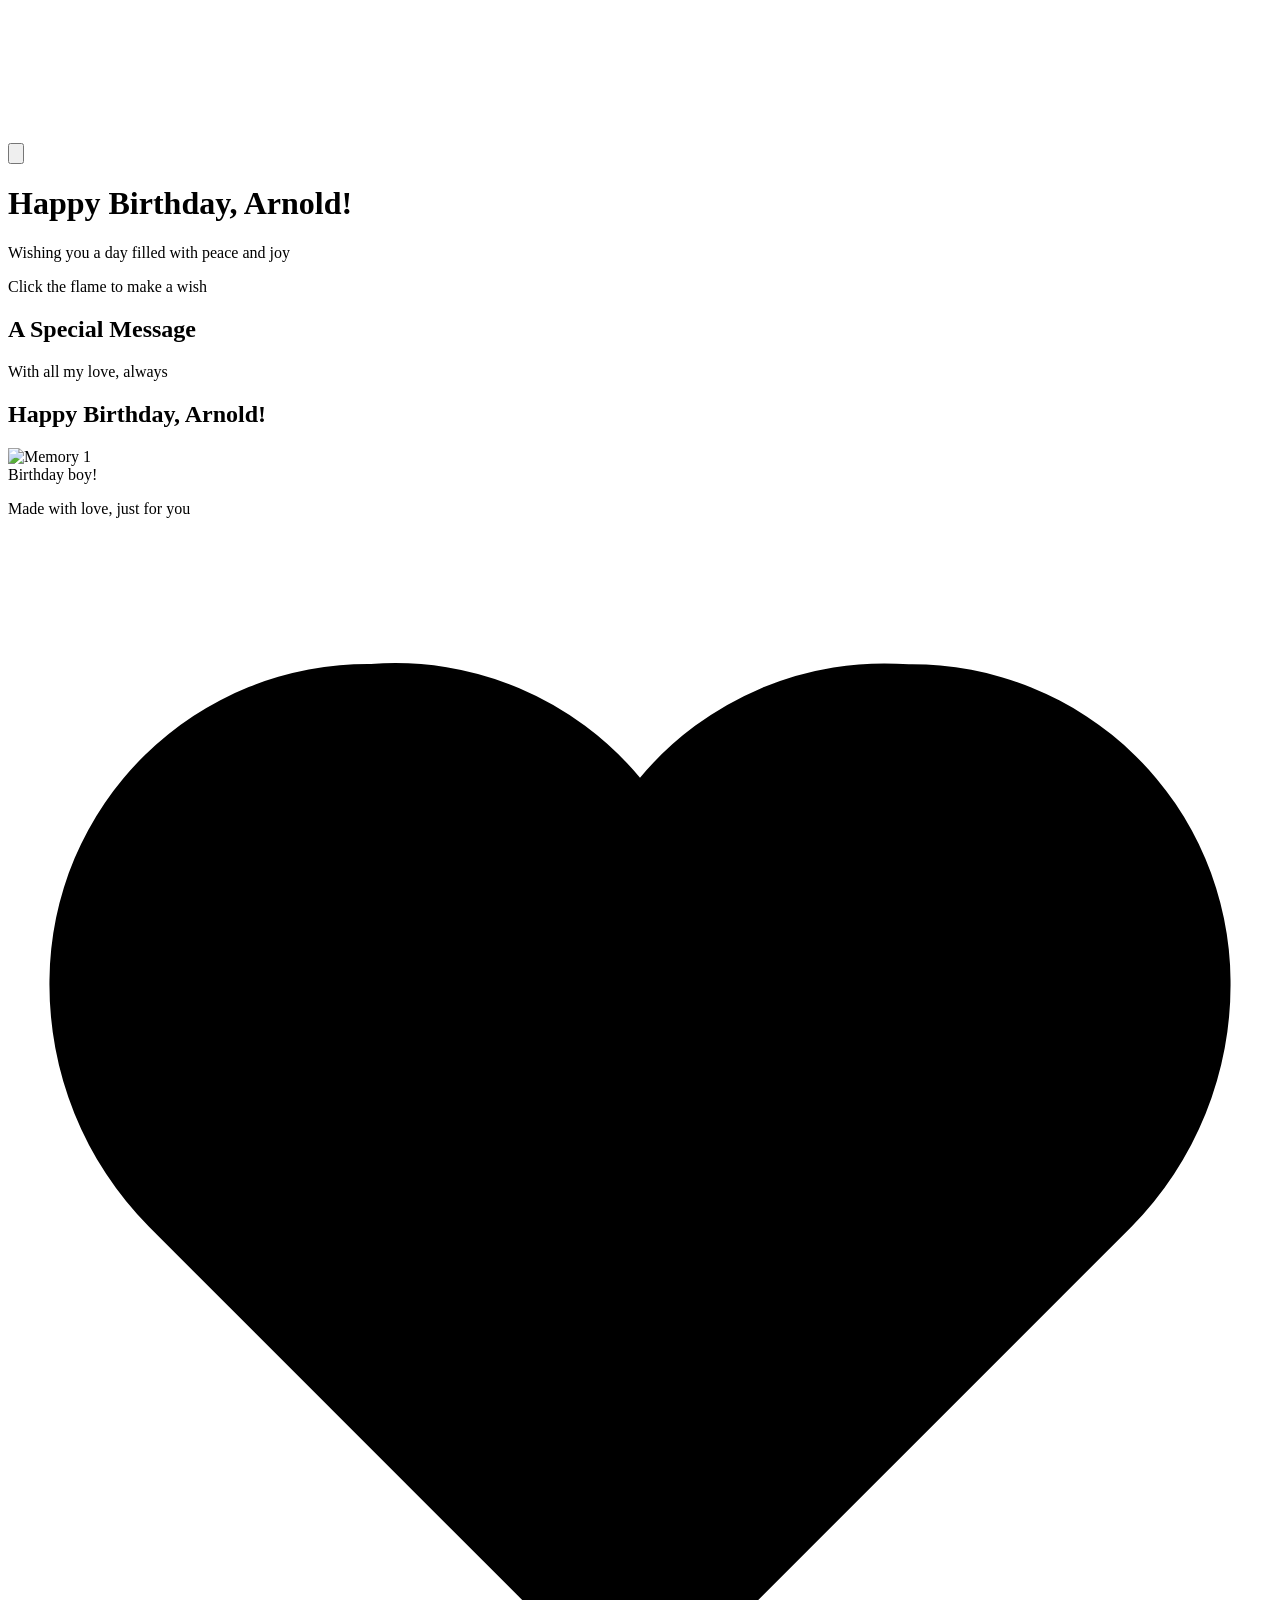
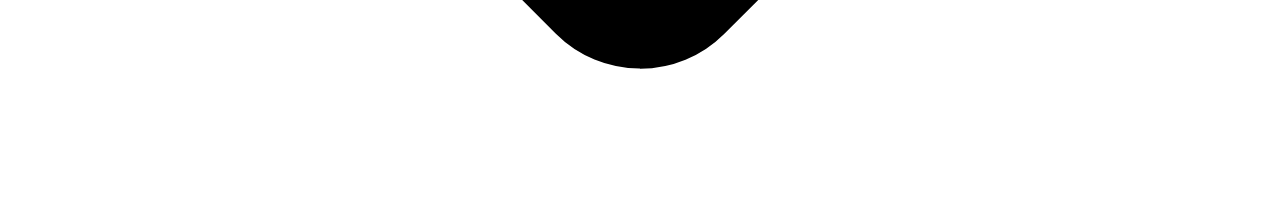
==== index.html @ 920c2932 "commercialized it" ====
<!DOCTYPE html>
<html lang="en">
<head>
    <meta charset="UTF-8">
    <meta name="viewport" content="width=device-width, initial-scale=1.0">
    <title>Happy Birthday, Arnold!</title>
    <link rel="stylesheet" href="styles.css">
    <link href="https://fonts.googleapis.com/css2?family=Great+Vibes&family=Cormorant+Garamond:wght@300;400;600&family=Montserrat:wght@300;400;500&display=swap" rel="stylesheet">
</head>
<body>
    <!-- Audio Element -->
    <audio id="bgMusic" loop>
        <!-- Ensure you have a file named 'happy-birthday.mp3' in the same folder -->
        <source src="happy-birthday.mp3" type="audio/mpeg">
        Your browser does not support the audio element.
    </audio>

    <!-- Music Toggle Button -->
    <button class="music-btn" id="musicToggle" aria-label="Toggle Music">
        <svg class="icon-play" viewBox="0 0 24 24" fill="none" stroke="currentColor" stroke-width="2">
            <polygon points="5 3 19 12 5 21 5 3"></polygon>
        </svg>
        <svg class="icon-pause" viewBox="0 0 24 24" fill="none" stroke="currentColor" stroke-width="2" style="display: none;">
            <rect x="6" y="4" width="4" height="16"></rect>
            <rect x="14" y="4" width="4" height="16"></rect>
        </svg>
    </button>

    <!-- Canvas for Confetti -->
    <canvas id="confettiCanvas"></canvas>

    <div class="floating-hearts" id="heartsContainer"></div>
    <div class="sparkles" id="sparklesContainer"></div>
    
    <main class="container">
        <header class="header">
            <h1 class="title">Happy Birthday, Arnold!</h1>
            <p class="subtitle">Wishing you a day filled with peace and joy</p>
        </header>

        <section class="cake-section">
            <div class="cake-wrapper" id="cakeWrapper">
                <div class="plate"></div>
                <div class="cake">
                    <div class="layer layer-bottom"></div>
                    <div class="layer layer-middle"></div>
                    <div class="layer layer-top"></div>
                    <div class="frosting"></div>
                    <div class="drip drip-1"></div>
                    <div class="drip drip-2"></div>
                    <div class="drip drip-3"></div>
                    <div class="drip drip-4"></div>
                    <div class="drip drip-5"></div>
                </div>
                
                <div class="candle-container">
                    <div class="candle">
                        <div class="wick"></div>
                        <div class="flame" id="flame">
                            <div class="flame-inner"></div>
                        </div>
                        <div class="glow" id="glow"></div>
                    </div>
                </div>
                
                <div class="click-hint" id="clickHint">
                    <span>Click the flame to make a wish</span>
                </div>
            </div>
        </section>

        <section class="message-section" id="messageSection">
            <div class="message-card">
                <div class="card-decoration top-left"></div>
                <div class="card-decoration top-right"></div>
                <div class="card-decoration bottom-left"></div>
                <div class="card-decoration bottom-right"></div>
                
                <h2 class="message-title">A Special Message</h2>
                <div id="typewriterContainer">
                    <p class="message-text" id="messageText1"></p>
                    <p class="message-text" id="messageText2"></p>
                </div>
                <p class="signature">With all my love, always</p>
            </div>
        </section>

        <section class="gallery-section">
            <h2 class="gallery-title">Happy Birthday, Arnold!</h2>
            <div class="gallery">
                <!-- Magical Photo Frame -->
                <div class="photo-frame">
                    <div class="magic-shine"></div>
                    <!-- Replace 'him.jpg' with your actual image file name -->
                    <img src="him.jpg" alt="Memory 1" class="photo">
                    <div class="photo-caption">Birthday boy!</div>
                </div>
            </div>
        </section>

        <footer class="footer">
            <p class="footer-text">Made with love, just for you</p>
            <div class="heart-icon">
                <svg viewBox="0 0 32 32" fill="currentColor">
                    <path d="M16 28.72a3 3 0 0 1-2.13-.88L3.57 17.54a8.72 8.72 0 0 1-2.52-6.25 8.06 8.06 0 0 1 8.14-8A8.06 8.06 0 0 1 16 6.17a8.06 8.06 0 0 1 6.81-2.87 8.06 8.06 0 0 1 8.14 8 8.72 8.72 0 0 1-2.52 6.25l-10.3 10.3a3 3 0 0 1-2.13.88z"/>
                </svg>
            </div>
        </footer>
    </main>

    <script src="script.js"></script>
</body>
</html>
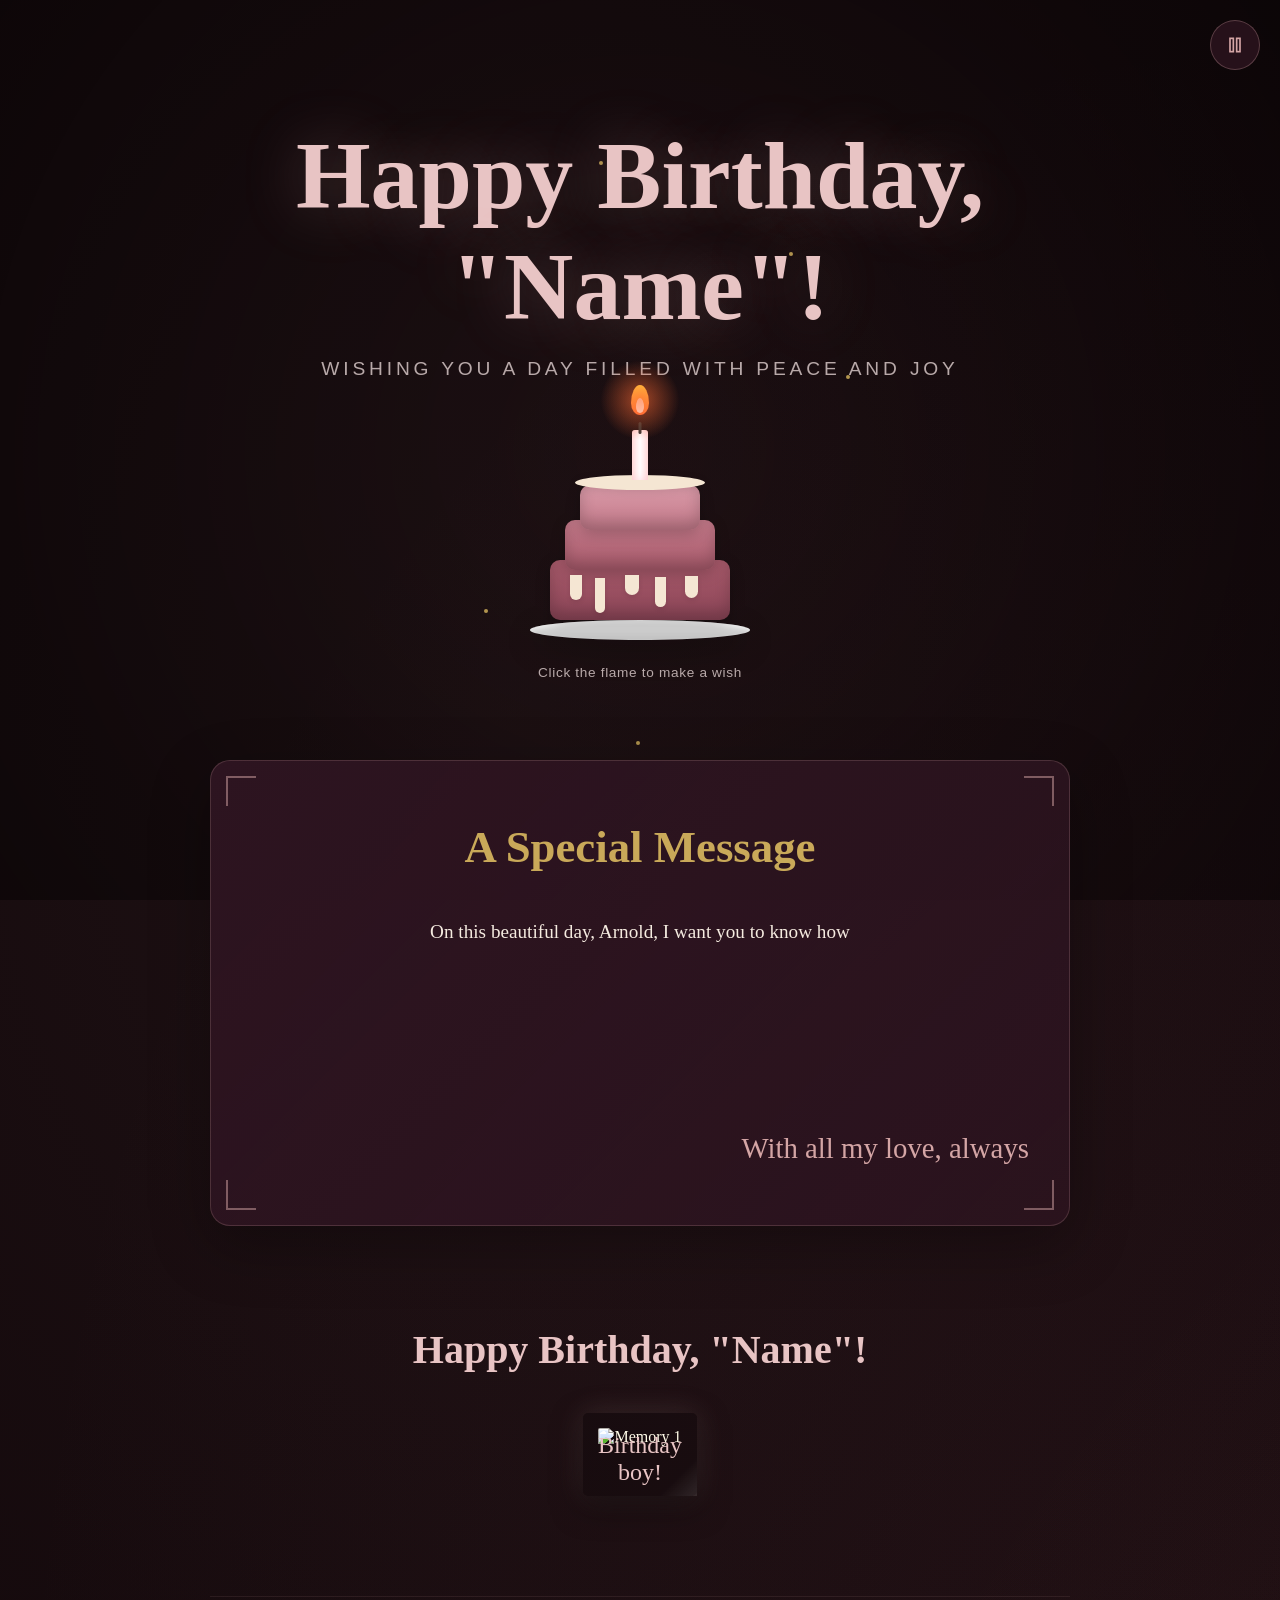
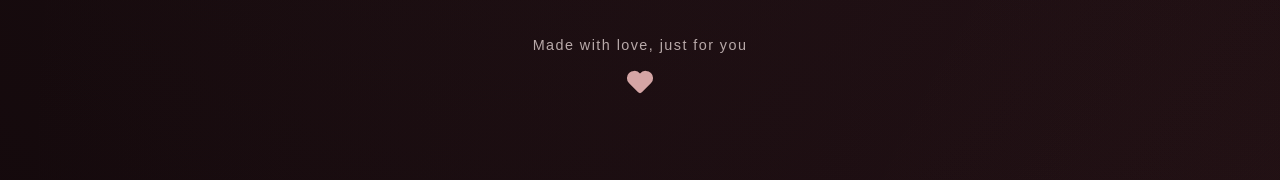
==== commit 2e5c5f5b: "fixed names and image" ====
--- a/index.html
+++ b/index.html
@@ -3,7 +3,7 @@
 <head>
     <meta charset="UTF-8">
     <meta name="viewport" content="width=device-width, initial-scale=1.0">
-    <title>Happy Birthday, Arnold!</title>
+    <title>Happy Birthday, "Name"!</title>
     <link rel="stylesheet" href="styles.css">
     <link href="https://fonts.googleapis.com/css2?family=Great+Vibes&family=Cormorant+Garamond:wght@300;400;600&family=Montserrat:wght@300;400;500&display=swap" rel="stylesheet">
 </head>
@@ -34,7 +34,7 @@
     
     <main class="container">
         <header class="header">
-            <h1 class="title">Happy Birthday, Arnold!</h1>
+            <h1 class="title">Happy Birthday, "Name"!</h1>
             <p class="subtitle">Wishing you a day filled with peace and joy</p>
         </header>
 
@@ -86,13 +86,13 @@
         </section>
 
         <section class="gallery-section">
-            <h2 class="gallery-title">Happy Birthday, Arnold!</h2>
+            <h2 class="gallery-title">Happy Birthday, "Name"!</h2>
             <div class="gallery">
                 <!-- Magical Photo Frame -->
                 <div class="photo-frame">
                     <div class="magic-shine"></div>
                     <!-- Replace 'him.jpg' with your actual image file name -->
-                    <img src="him.jpg" alt="Memory 1" class="photo">
+                    <img src="him.jpeg" alt="Memory 1" class="photo">
                     <div class="photo-caption">Birthday boy!</div>
                 </div>
             </div>
--- a/styles.css
+++ b/styles.css
@@ -0,0 +1,694 @@
+/* ===== CSS Variables & Reset ===== */
+:root {
+  --bg-primary: #0f0508;
+  --bg-secondary: #2d1420;
+  --accent-rose: #d4a5a5;
+  --accent-gold: #c9a959;
+  --accent-blush: #e8c4c4;
+  --text-light: #f5ebe0;
+  --text-muted: #b8a9a9;
+  --cake-base: #8b4557;
+  --cake-frosting: #f5e6d3;
+  --flame-orange: #ff6b35;
+  --flame-yellow: #ffd93d;
+  --flame-glow: rgba(255, 107, 53, 0.6);
+}
+
+* {
+  margin: 0;
+  padding: 0;
+  box-sizing: border-box;
+}
+
+html {
+  scroll-behavior: smooth;
+}
+
+body {
+  font-family: "Cormorant Garamond", serif;
+  background-color: var(--bg-primary);
+  color: var(--text-light);
+  min-height: 100vh;
+  overflow-x: hidden;
+  position: relative;
+  transition: background 1s ease;
+  /* Background moved here to allow JS parallax control */
+  background-image:
+    radial-gradient(
+      ellipse at 20% 20%,
+      rgba(212, 165, 165, 0.08) 0%,
+      transparent 50%
+    ),
+    radial-gradient(
+      ellipse at 80% 80%,
+      rgba(201, 169, 89, 0.06) 0%,
+      transparent 50%
+    ),
+    radial-gradient(
+      ellipse at 50% 50%,
+      rgba(139, 69, 87, 0.1) 0%,
+      transparent 70%
+    );
+  background-size: 200% 200%; /* Allows movement */
+}
+
+/* Overlay for vignette effect */
+body::after {
+  content: "";
+  position: fixed;
+  top: 0;
+  left: 0;
+  right: 0;
+  bottom: 0;
+  background: radial-gradient(
+    circle at center,
+    transparent 0%,
+    rgba(0, 0, 0, 0.4) 100%
+  );
+  pointer-events: none;
+  z-index: 0;
+}
+
+#confettiCanvas {
+  position: fixed;
+  top: 0;
+  left: 0;
+  width: 100%;
+  height: 100%;
+  pointer-events: none;
+  z-index: 9999;
+}
+
+/* ===== Music Button ===== */
+.music-btn {
+  position: fixed;
+  top: 20px;
+  right: 20px;
+  width: 50px;
+  height: 50px;
+  border-radius: 50%;
+  border: 1px solid rgba(212, 165, 165, 0.3);
+  background: rgba(45, 20, 32, 0.8);
+  backdrop-filter: blur(5px);
+  color: var(--accent-rose);
+  cursor: pointer;
+  z-index: 1000;
+  display: flex;
+  align-items: center;
+  justify-content: center;
+  transition: all 0.3s ease;
+}
+
+.music-btn:hover {
+  background: var(--accent-rose);
+  color: var(--bg-primary);
+  transform: scale(1.1);
+  box-shadow: 0 0 20px rgba(212, 165, 165, 0.4);
+}
+
+.music-btn svg {
+  width: 20px;
+  height: 20px;
+}
+
+/* ===== Main Container ===== */
+.container {
+  position: relative;
+  z-index: 2;
+  max-width: 900px;
+  margin: 0 auto;
+  padding: 40px 20px;
+}
+
+/* ===== Header ===== */
+.header {
+  text-align: center;
+  padding: 80px 0 40px;
+}
+
+.title {
+  font-family: "Great Vibes", cursive;
+  font-size: clamp(3.5rem, 12vw, 6rem);
+  color: var(--accent-blush);
+  text-shadow: 0 0 60px rgba(212, 165, 165, 0.3);
+  animation: titleFadeIn 1.5s ease-out forwards;
+  opacity: 0;
+  transform: translateY(30px);
+}
+
+.subtitle {
+  font-family: "Montserrat", sans-serif;
+  font-weight: 300;
+  font-size: clamp(1rem, 3vw, 1.2rem);
+  color: var(--text-muted);
+  margin-top: 16px;
+  letter-spacing: 0.2em;
+  text-transform: uppercase;
+  animation: subtitleFadeIn 1.5s ease-out 0.3s forwards;
+  opacity: 0;
+}
+
+@keyframes titleFadeIn {
+  to {
+    opacity: 1;
+    transform: translateY(0);
+  }
+}
+@keyframes subtitleFadeIn {
+  to {
+    opacity: 1;
+  }
+}
+
+/* ===== Cake Section ===== */
+.cake-section {
+  padding: 40px 0 80px;
+  display: flex;
+  justify-content: center;
+}
+.cake-wrapper {
+  position: relative;
+  cursor: pointer;
+  animation: cakeFloat 3s ease-in-out infinite;
+}
+@keyframes cakeFloat {
+  0%,
+  100% {
+    transform: translateY(0);
+  }
+  50% {
+    transform: translateY(-10px);
+  }
+}
+
+.plate {
+  position: absolute;
+  bottom: -20px;
+  left: 50%;
+  transform: translateX(-50%);
+  width: 220px;
+  height: 20px;
+  background: linear-gradient(to bottom, #e8e8e8 0%, #c0c0c0 100%);
+  border-radius: 50%;
+  box-shadow:
+    0 10px 30px rgba(0, 0, 0, 0.3),
+    inset 0 2px 4px rgba(255, 255, 255, 0.5);
+}
+
+.cake {
+  position: relative;
+  width: 180px;
+  height: 160px;
+}
+
+.layer {
+  position: absolute;
+  left: 50%;
+  transform: translateX(-50%);
+  border-radius: 10px;
+  box-shadow:
+    inset 0 -8px 15px rgba(0, 0, 0, 0.2),
+    0 4px 15px rgba(0, 0, 0, 0.2);
+}
+.layer-bottom {
+  bottom: 0;
+  width: 180px;
+  height: 60px;
+  background: linear-gradient(to bottom, #a85a6b 0%, var(--cake-base) 100%);
+}
+.layer-middle {
+  bottom: 50px;
+  width: 150px;
+  height: 50px;
+  background: linear-gradient(to bottom, #c47a8a 0%, #a85a6b 100%);
+}
+.layer-top {
+  bottom: 90px;
+  width: 120px;
+  height: 45px;
+  background: linear-gradient(to bottom, #d99aa8 0%, #c47a8a 100%);
+}
+
+.frosting {
+  position: absolute;
+  bottom: 130px;
+  left: 50%;
+  transform: translateX(-50%);
+  width: 130px;
+  height: 15px;
+  background: var(--cake-frosting);
+  border-radius: 50%;
+  box-shadow: 0 2px 10px rgba(0, 0, 0, 0.1);
+}
+
+.drip {
+  position: absolute;
+  background: var(--cake-frosting);
+  border-radius: 0 0 20px 20px;
+  box-shadow: 0 2px 5px rgba(0, 0, 0, 0.1);
+}
+.drip-1 {
+  left: 20px;
+  top: 115px;
+  width: 12px;
+  height: 25px;
+}
+.drip-2 {
+  left: 45px;
+  top: 118px;
+  width: 10px;
+  height: 35px;
+}
+.drip-3 {
+  left: 75px;
+  top: 115px;
+  width: 14px;
+  height: 20px;
+}
+.drip-4 {
+  left: 105px;
+  top: 117px;
+  width: 11px;
+  height: 30px;
+}
+.drip-5 {
+  left: 135px;
+  top: 116px;
+  width: 13px;
+  height: 22px;
+}
+
+/* Candle & Flame */
+.candle-container {
+  position: absolute;
+  bottom: 140px;
+  left: 50%;
+  transform: translateX(-50%);
+  z-index: 10;
+}
+.candle {
+  position: relative;
+  width: 16px;
+  height: 50px;
+  background: linear-gradient(to right, #ffe4e1 0%, #fff 50%, #ffe4e1 100%);
+  border-radius: 3px 3px 0 0;
+  box-shadow: inset 0 0 10px rgba(255, 182, 193, 0.5);
+}
+.wick {
+  position: absolute;
+  top: -8px;
+  left: 50%;
+  transform: translateX(-50%);
+  width: 3px;
+  height: 12px;
+  background: #333;
+  border-radius: 2px;
+}
+
+.flame {
+  position: absolute;
+  top: -45px;
+  left: 50%;
+  transform: translateX(-50%);
+  width: 18px;
+  height: 30px;
+  background: linear-gradient(
+    to top,
+    var(--flame-orange) 0%,
+    var(--flame-yellow) 100%
+  );
+  border-radius: 50% 50% 50% 50% / 60% 60% 40% 40%;
+  animation: flameFlicker 0.3s ease-in-out infinite alternate;
+  transition:
+    opacity 0.5s ease,
+    transform 0.5s ease;
+}
+.flame.blown {
+  opacity: 0;
+  transform: translateX(-50%) scale(0);
+}
+.flame-inner {
+  position: absolute;
+  bottom: 2px;
+  left: 50%;
+  transform: translateX(-50%);
+  width: 8px;
+  height: 15px;
+  background: #fff;
+  border-radius: 50% 50% 50% 50% / 60% 60% 40% 40%;
+  opacity: 0.9;
+}
+
+@keyframes flameFlicker {
+  0% {
+    transform: translateX(-50%) scale(1) rotate(-2deg);
+    height: 30px;
+  }
+  100% {
+    transform: translateX(-50%) scale(1.05) rotate(2deg);
+    height: 32px;
+  }
+}
+
+.glow {
+  position: absolute;
+  top: -70px;
+  left: 50%;
+  transform: translateX(-50%);
+  width: 80px;
+  height: 80px;
+  background: radial-gradient(circle, var(--flame-glow) 0%, transparent 70%);
+  border-radius: 50%;
+  pointer-events: none;
+  transition: opacity 0.5s ease;
+}
+.glow.blown {
+  opacity: 0;
+}
+
+.click-hint {
+  position: absolute;
+  bottom: -60px;
+  left: 50%;
+  transform: translateX(-50%);
+  white-space: nowrap;
+  font-family: "Montserrat", sans-serif;
+  font-size: 0.85rem;
+  letter-spacing: 0.05em;
+  color: var(--text-muted);
+  transition: opacity 0.5s ease;
+  animation: hintPulse 2s ease-in-out infinite;
+}
+.click-hint.hidden {
+  opacity: 0;
+}
+@keyframes hintPulse {
+  0%,
+  100% {
+    opacity: 0.6;
+  }
+  50% {
+    opacity: 1;
+  }
+}
+
+/* ===== Message Section ===== */
+.message-section {
+  padding: 60px 0;
+  animation: fadeInUp 1s ease-out 0.6s forwards;
+  opacity: 0;
+}
+@keyframes fadeInUp {
+  to {
+    opacity: 1;
+  }
+}
+
+.message-card {
+  background: linear-gradient(
+    135deg,
+    var(--bg-secondary) 0%,
+    rgba(45, 20, 32, 0.8) 100%
+  );
+  border: 1px solid rgba(212, 165, 165, 0.2);
+  border-radius: 20px;
+  padding: 60px 40px;
+  position: relative;
+  backdrop-filter: blur(10px);
+  box-shadow: 0 20px 60px rgba(0, 0, 0, 0.3);
+}
+
+.card-decoration {
+  position: absolute;
+  width: 30px;
+  height: 30px;
+  border: 2px solid var(--accent-rose);
+  opacity: 0.5;
+}
+.card-decoration.top-left {
+  top: 15px;
+  left: 15px;
+  border-right: none;
+  border-bottom: none;
+}
+.card-decoration.top-right {
+  top: 15px;
+  right: 15px;
+  border-left: none;
+  border-bottom: none;
+}
+.card-decoration.bottom-left {
+  bottom: 15px;
+  left: 15px;
+  border-right: none;
+  border-top: none;
+}
+.card-decoration.bottom-right {
+  bottom: 15px;
+  right: 15px;
+  border-left: none;
+  border-top: none;
+}
+
+.message-title {
+  font-family: "Great Vibes", cursive;
+  font-size: clamp(2rem, 6vw, 2.8rem);
+  color: var(--accent-gold);
+  text-align: center;
+  margin-bottom: 40px;
+}
+.message-text {
+  font-size: clamp(1.1rem, 2.5vw, 1.2rem);
+  line-height: 2;
+  color: var(--text-light);
+  margin-bottom: 25px;
+  text-align: center;
+  min-height: 4em;
+}
+.signature {
+  font-family: "Great Vibes", cursive;
+  font-size: 1.8rem;
+  color: var(--accent-rose);
+  text-align: right;
+  margin-top: 40px;
+}
+
+/* ===== Gallery Section (Magical Style) ===== */
+.gallery-section {
+  padding: 40px 0 80px;
+}
+.gallery-title {
+  font-family: "Great Vibes", cursive;
+  font-size: clamp(2rem, 6vw, 2.5rem);
+  color: var(--accent-blush);
+  text-align: center;
+  margin-bottom: 40px;
+}
+
+.gallery {
+  display: grid;
+  grid-template-columns: repeat(auto-fit, minmax(250px, 1fr));
+  gap: 40px;
+  padding: 0 10px;
+  justify-items: center;
+}
+
+.photo-frame {
+  position: relative;
+  max-width: 300px;
+  background: rgba(0, 0, 0, 0.2);
+  padding: 15px 15px 50px 15px;
+  border-radius: 5px;
+  box-shadow:
+    0 10px 30px rgba(0, 0, 0, 0.5),
+    0 0 30px rgba(212, 165, 165, 0.2);
+  transition:
+    transform 0.5s ease,
+    box-shadow 0.5s ease;
+  animation: photoFloat 4s ease-in-out infinite;
+}
+
+.photo-frame:hover {
+  transform: scale(1.05) rotate(1deg);
+  box-shadow:
+    0 20px 40px rgba(0, 0, 0, 0.6),
+    0 0 50px rgba(212, 165, 165, 0.5);
+}
+
+.photo-frame img {
+  width: 100%;
+  height: auto;
+  display: block;
+  border-radius: 2px;
+  filter: sepia(10%) contrast(110%) saturate(110%);
+  transition: filter 0.3s ease;
+}
+
+.photo-frame:hover img {
+  filter: sepia(0%) contrast(120%) saturate(120%);
+}
+
+/* Magical Shine Effect */
+.magic-shine {
+  position: absolute;
+  top: 0;
+  left: 0;
+  right: 0;
+  bottom: 0;
+  background: linear-gradient(
+    135deg,
+    transparent 40%,
+    rgba(255, 255, 255, 0.1) 50%,
+    transparent 60%
+  );
+  background-size: 200% 200%;
+  animation: shine 5s infinite;
+  pointer-events: none;
+  z-index: 2;
+}
+
+@keyframes shine {
+  0% {
+    background-position: 200% 0;
+  }
+  20% {
+    background-position: -200% 0;
+  }
+  100% {
+    background-position: -200% 0;
+  }
+}
+
+@keyframes photoFloat {
+  0%,
+  100% {
+    transform: translateY(0) rotate(0deg);
+  }
+  50% {
+    transform: translateY(-10px) rotate(0.5deg);
+  }
+}
+
+.photo-caption {
+  font-family: "Great Vibes", cursive;
+  color: var(--accent-blush);
+  font-size: 1.5rem;
+  text-align: center;
+  margin-top: 15px;
+  position: absolute;
+  bottom: 10px;
+  left: 0;
+  width: 100%;
+}
+
+/* ===== Footer ===== */
+.footer {
+  text-align: center;
+  padding: 40px 0;
+  border-top: 1px solid rgba(212, 165, 165, 0.1);
+  margin-top: 20px;
+}
+.footer-text {
+  font-family: "Montserrat", sans-serif;
+  font-weight: 300;
+  font-size: 0.9rem;
+  letter-spacing: 0.1em;
+  color: var(--text-muted);
+  margin-bottom: 15px;
+}
+.heart-icon {
+  display: inline-flex;
+  animation: heartBeat 1.5s ease-in-out infinite;
+}
+.heart-icon svg {
+  width: 28px;
+  height: 28px;
+  color: var(--accent-rose);
+}
+@keyframes heartBeat {
+  0%,
+  100% {
+    transform: scale(1);
+  }
+  50% {
+    transform: scale(1.15);
+  }
+}
+
+/* ===== Hearts & Sparkles ===== */
+.floating-hearts {
+  position: fixed;
+  top: 0;
+  left: 0;
+  width: 100%;
+  height: 100%;
+  pointer-events: none;
+  z-index: 1;
+  overflow: hidden;
+}
+.heart {
+  position: absolute;
+  opacity: 0;
+  animation: floatHeart 8s ease-in-out infinite;
+}
+.heart svg {
+  width: 20px;
+  height: 20px;
+  fill: var(--accent-rose);
+  opacity: 0.4;
+}
+@keyframes floatHeart {
+  0% {
+    transform: translateY(100vh) rotate(0deg);
+    opacity: 0;
+  }
+  10% {
+    opacity: 0.6;
+  }
+  90% {
+    opacity: 0.6;
+  }
+  100% {
+    transform: translateY(-100px) rotate(360deg);
+    opacity: 0;
+  }
+}
+
+.sparkle {
+  position: absolute;
+  width: 4px;
+  height: 4px;
+  background: var(--accent-gold);
+  border-radius: 50%;
+  pointer-events: none;
+  animation: sparkleAnim 2s ease-in-out infinite;
+}
+@keyframes sparkleAnim {
+  0%,
+  100% {
+    opacity: 0;
+    transform: scale(0);
+  }
+  50% {
+    opacity: 1;
+    transform: scale(1);
+  }
+}
+
+@media (max-width: 600px) {
+  .container {
+    padding: 20px 15px;
+  }
+  .header {
+    padding: 40px 0 20px;
+  }
+  .message-card {
+    padding: 40px 25px;
+  }
+  .cake {
+    transform: scale(0.85);
+  }
+  .plate {
+    transform: translateX(-50%) scale(0.85);
+  }
+}
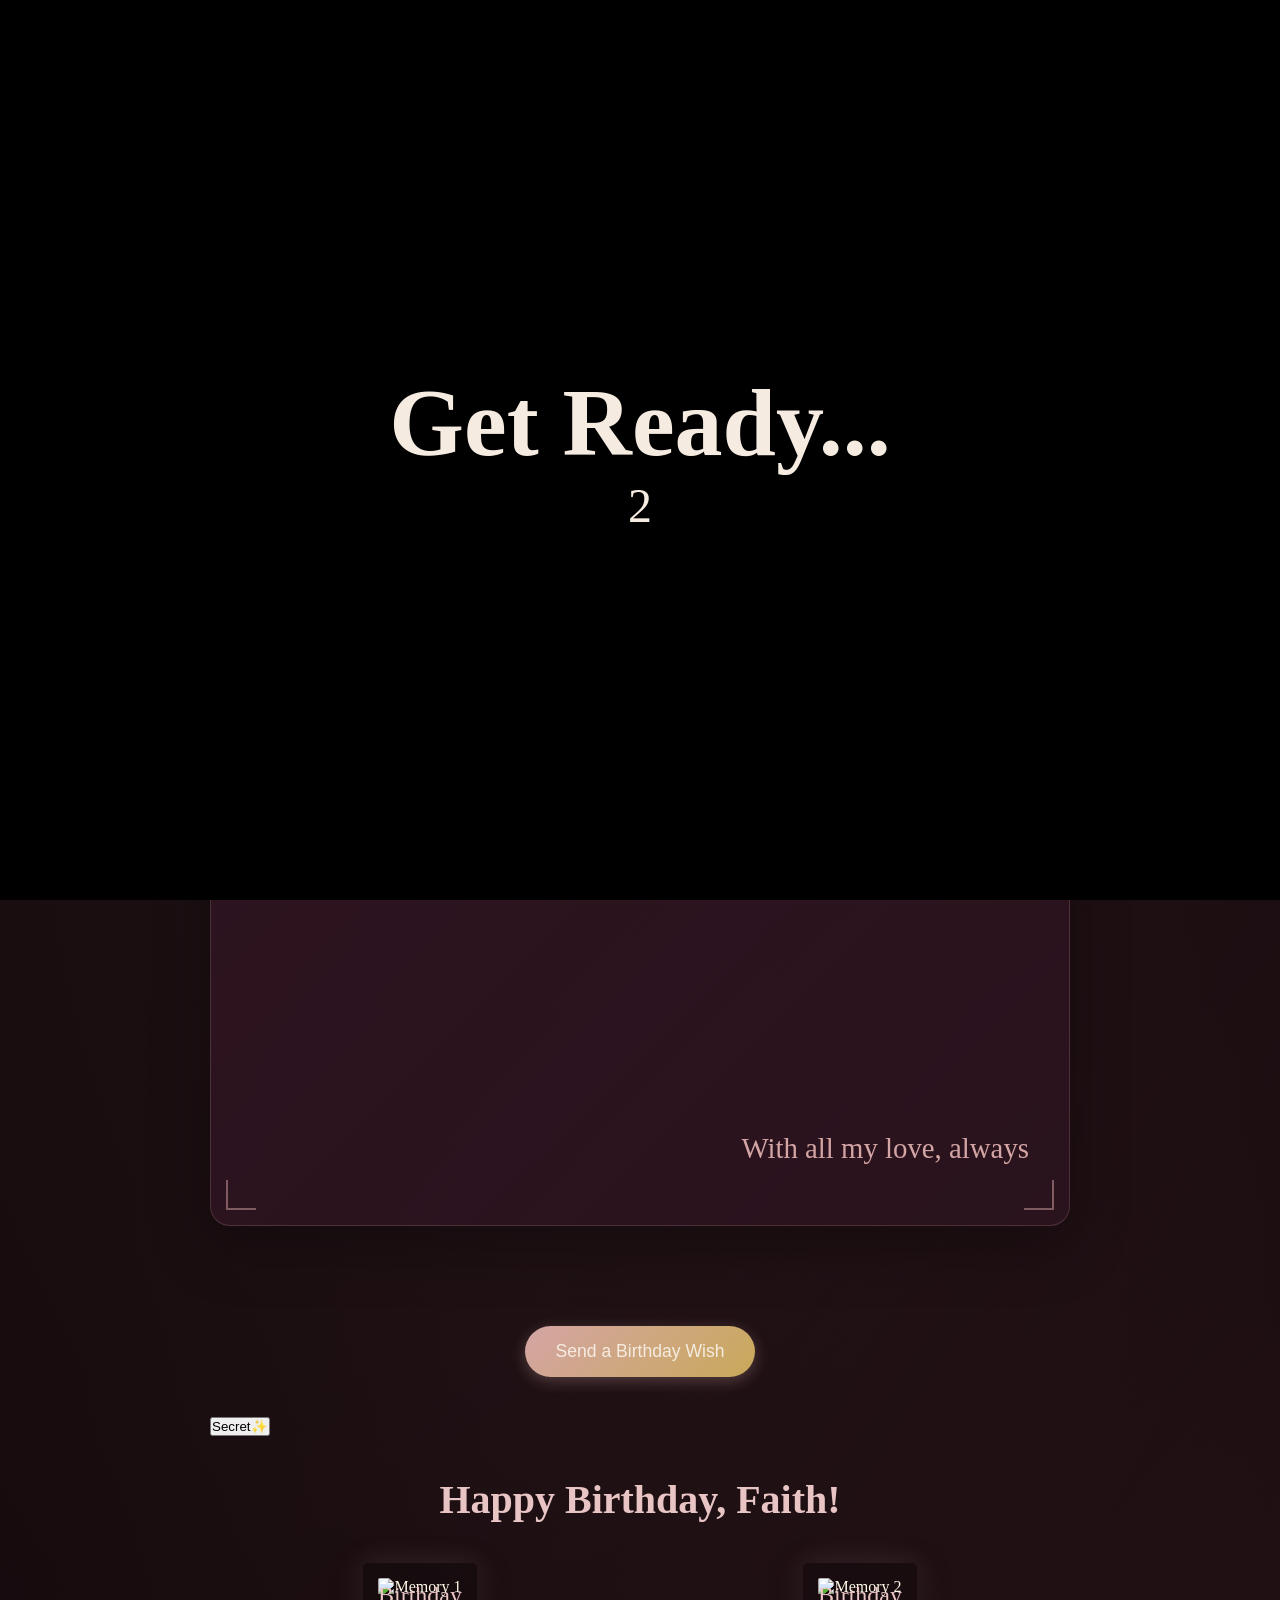
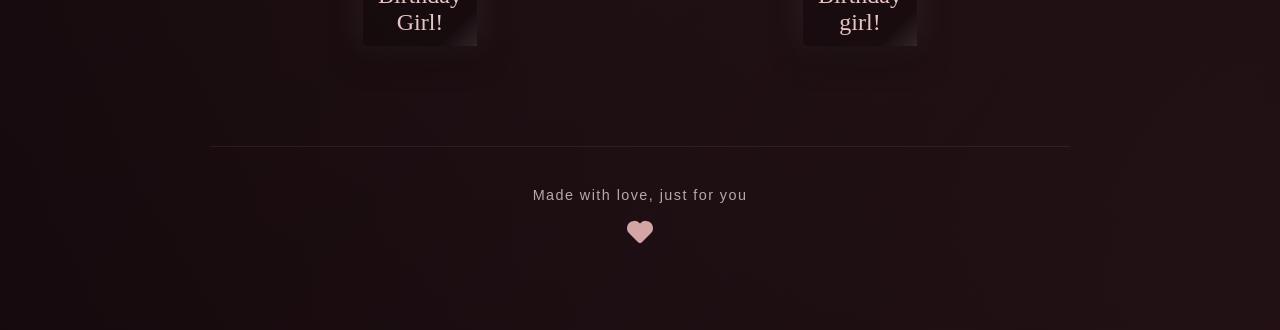
==== commit 7a56259b: "hid images" ====
--- a/index.html
+++ b/index.html
@@ -3,15 +3,19 @@
 <head>
     <meta charset="UTF-8">
     <meta name="viewport" content="width=device-width, initial-scale=1.0">
-    <title>Happy Birthday, "Name"!</title>
+    <title>Happy Birthday, Faith!</title>
     <link rel="stylesheet" href="styles.css">
     <link href="https://fonts.googleapis.com/css2?family=Great+Vibes&family=Cormorant+Garamond:wght@300;400;600&family=Montserrat:wght@300;400;500&display=swap" rel="stylesheet">
 </head>
 <body>
+    <div id="intro" class="intro-screen">
+  <h1>Get Ready...</h1>
+  <div id="introCount">3</div>
+</div>
     <!-- Audio Element -->
     <audio id="bgMusic" loop>
         <!-- Ensure you have a file named 'happy-birthday.mp3' in the same folder -->
-        <source src="happy-birthday.mp3" type="audio/mpeg">
+        <source src="herr.mp3" type="audio/mpeg">
         Your browser does not support the audio element.
     </audio>
 
@@ -34,7 +38,7 @@
     
     <main class="container">
         <header class="header">
-            <h1 class="title">Happy Birthday, "Name"!</h1>
+            <h1 class="title">Happy Birthday, Faith!</h1>
             <p class="subtitle">Wishing you a day filled with peace and joy</p>
         </header>
 
@@ -85,15 +89,26 @@
             </div>
         </section>
 
+        <section class="wish-section">
+            <button class="wish-btn" id="wishBtn">Send a Birthday Wish</button>
+        </section>
+<button onclick="secret()">Secret✨</button>
         <section class="gallery-section">
-            <h2 class="gallery-title">Happy Birthday, "Name"!</h2>
+            <h2 class="gallery-title">Happy Birthday, Faith!</h2>
             <div class="gallery">
                 <!-- Magical Photo Frame -->
                 <div class="photo-frame">
                     <div class="magic-shine"></div>
                     <!-- Replace 'him.jpg' with your actual image file name -->
-                    <img src="him.jpeg" alt="Memory 1" class="photo">
-                    <div class="photo-caption">Birthday boy!</div>
+                    <img src="her.jpeg" alt="Memory 1" class="photo">
+                    <div class="photo-caption">Birthday Girl!</div>
+                </div>
+                <!-- Magical Photo Frame -->
+                <div class="photo-frame">
+                    <div class="magic-shine"></div>
+                    <!-- Replace 'him.jpg' with your actual image file name -->
+                    <img src="her1.jpeg" alt="Memory 2" class="photo">
+                    <div class="photo-caption">Birthday girl!</div>
                 </div>
             </div>
         </section>
--- a/styles.css
+++ b/styles.css
@@ -14,6 +14,34 @@
   --flame-glow: rgba(255, 107, 53, 0.6);
 }
 
+.smoke {
+  position: absolute;
+  width: 10px;
+  height: 20px;
+  background: rgba(200,200,200,0.3);
+  border-radius: 50%;
+  animation: smokeUp 1.5s ease-out forwards;
+}
+
+@keyframes smokeUp {
+  to {
+    transform: translateY(-40px) scale(2);
+    opacity: 0;
+  }
+}  
+
+.intro-screen {
+  position: fixed;
+  inset: 0;
+  background: black;
+  display: flex;
+  flex-direction: column;
+  align-items: center;
+  justify-content: center;
+  z-index: 2000;
+  font-size: 3rem;
+}
+
 * {
   margin: 0;
   padding: 0;
@@ -32,6 +60,7 @@
   overflow-x: hidden;
   position: relative;
   transition: background 1s ease;
+  animation: bgShift 10s ease-in-out infinite;
   /* Background moved here to allow JS parallax control */
   background-image:
     radial-gradient(
@@ -144,7 +173,7 @@
   margin-top: 16px;
   letter-spacing: 0.2em;
   text-transform: uppercase;
-  animation: subtitleFadeIn 1.5s ease-out 0.3s forwards;
+  animation: subtitleFadeIn 1.5s ease-out 0.3s forwards, pulse 2s ease-in-out infinite 2s;
   opacity: 0;
 }
 
@@ -157,6 +186,14 @@
 @keyframes subtitleFadeIn {
   to {
     opacity: 1;
+  }
+}
+@keyframes bgShift {
+  0%, 100% {
+    background-position: 0% 0%;
+  }
+  50% {
+    background-position: 100% 100%;
   }
 }
 
@@ -169,7 +206,7 @@
 .cake-wrapper {
   position: relative;
   cursor: pointer;
-  animation: cakeFloat 3s ease-in-out infinite;
+  animation: cakeFloat 3s ease-in-out infinite, cakeRotate 20s linear infinite;
 }
 @keyframes cakeFloat {
   0%,
@@ -178,6 +215,14 @@
   }
   50% {
     transform: translateY(-10px);
+  }
+}
+@keyframes cakeRotate {
+  0%, 100% {
+    transform: rotateY(0deg);
+  }
+  50% {
+    transform: rotateY(5deg);
   }
 }
 
@@ -473,7 +518,31 @@
   margin-top: 40px;
 }
 
-/* ===== Gallery Section (Magical Style) ===== */
+/* ===== Wish Section ===== */
+.wish-section {
+  padding: 40px 0;
+  text-align: center;
+}
+
+.wish-btn {
+  background: linear-gradient(135deg, var(--accent-rose), var(--accent-gold));
+  border: none;
+  border-radius: 50px;
+  padding: 15px 30px;
+  font-family: "Montserrat", sans-serif;
+  font-size: 1.1rem;
+  font-weight: 500;
+  color: var(--text-light);
+  cursor: pointer;
+  transition: all 0.3s ease;
+  box-shadow: 0 4px 15px rgba(212, 165, 165, 0.3);
+}
+
+.wish-btn:hover {
+  transform: translateY(-2px);
+  box-shadow: 0 8px 25px rgba(212, 165, 165, 0.5);
+  background: linear-gradient(135deg, var(--accent-gold), var(--accent-rose));
+}
 .gallery-section {
   padding: 40px 0 80px;
 }
@@ -506,6 +575,13 @@
     transform 0.5s ease,
     box-shadow 0.5s ease;
   animation: photoFloat 4s ease-in-out infinite;
+}
+
+.photo-frame:hover {
+  transform: scale(1.05) rotate(2deg);
+  box-shadow:
+    0 20px 40px rgba(0, 0, 0, 0.6),
+    0 0 40px rgba(212, 165, 165, 0.3);
 }
 
 .photo-frame:hover {
@@ -654,6 +730,33 @@
   }
 }
 
+.wish-heart {
+  position: fixed;
+  opacity: 1;
+  animation: burstHeart 2.5s ease-out forwards;
+}
+
+.wish-heart svg {
+  width: 24px;
+  height: 24px;
+  fill: var(--accent-rose);
+  opacity: 0.8;
+}
+
+@keyframes burstHeart {
+  0% {
+    transform: translate(0, 0) scale(0);
+    opacity: 1;
+  }
+  50% {
+    opacity: 1;
+  }
+  100% {
+    transform: translate(var(--tx), var(--ty)) scale(1);
+    opacity: 0;
+  }
+}
+
 .sparkle {
   position: absolute;
   width: 4px;
